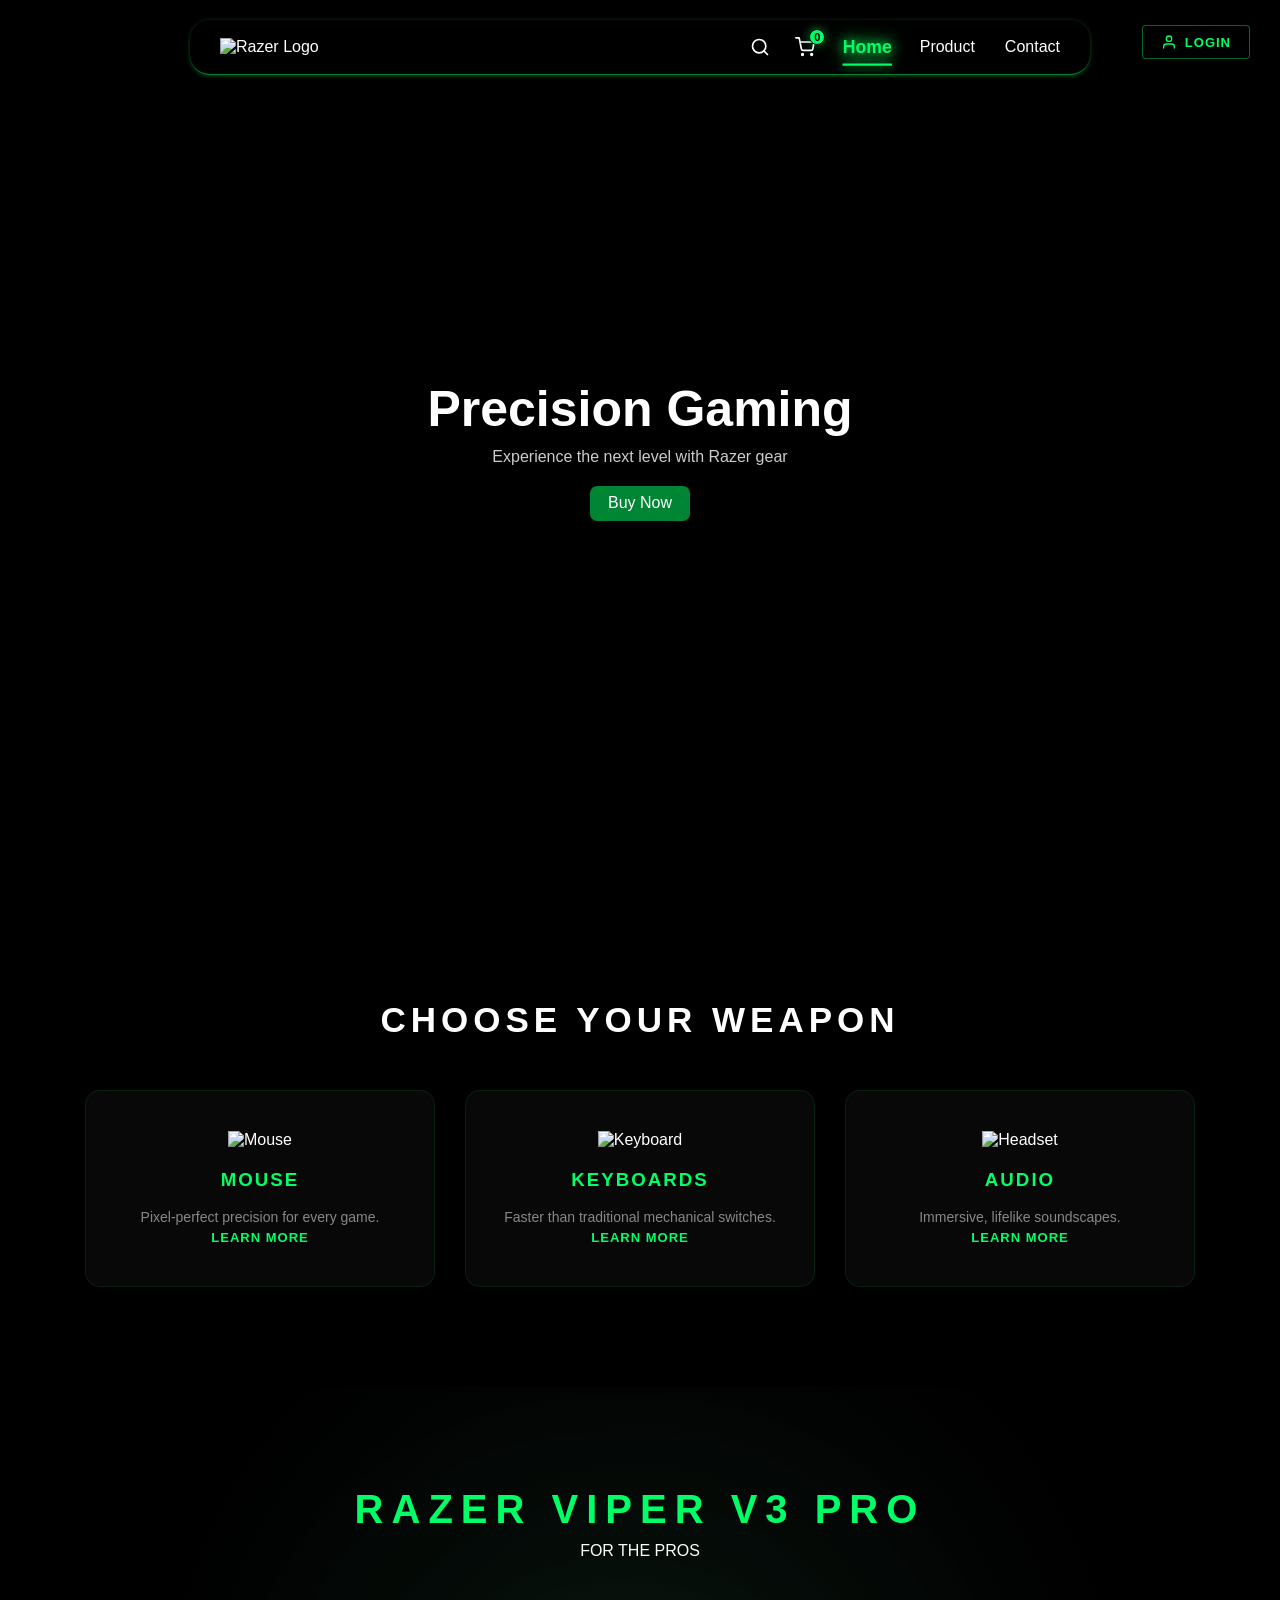
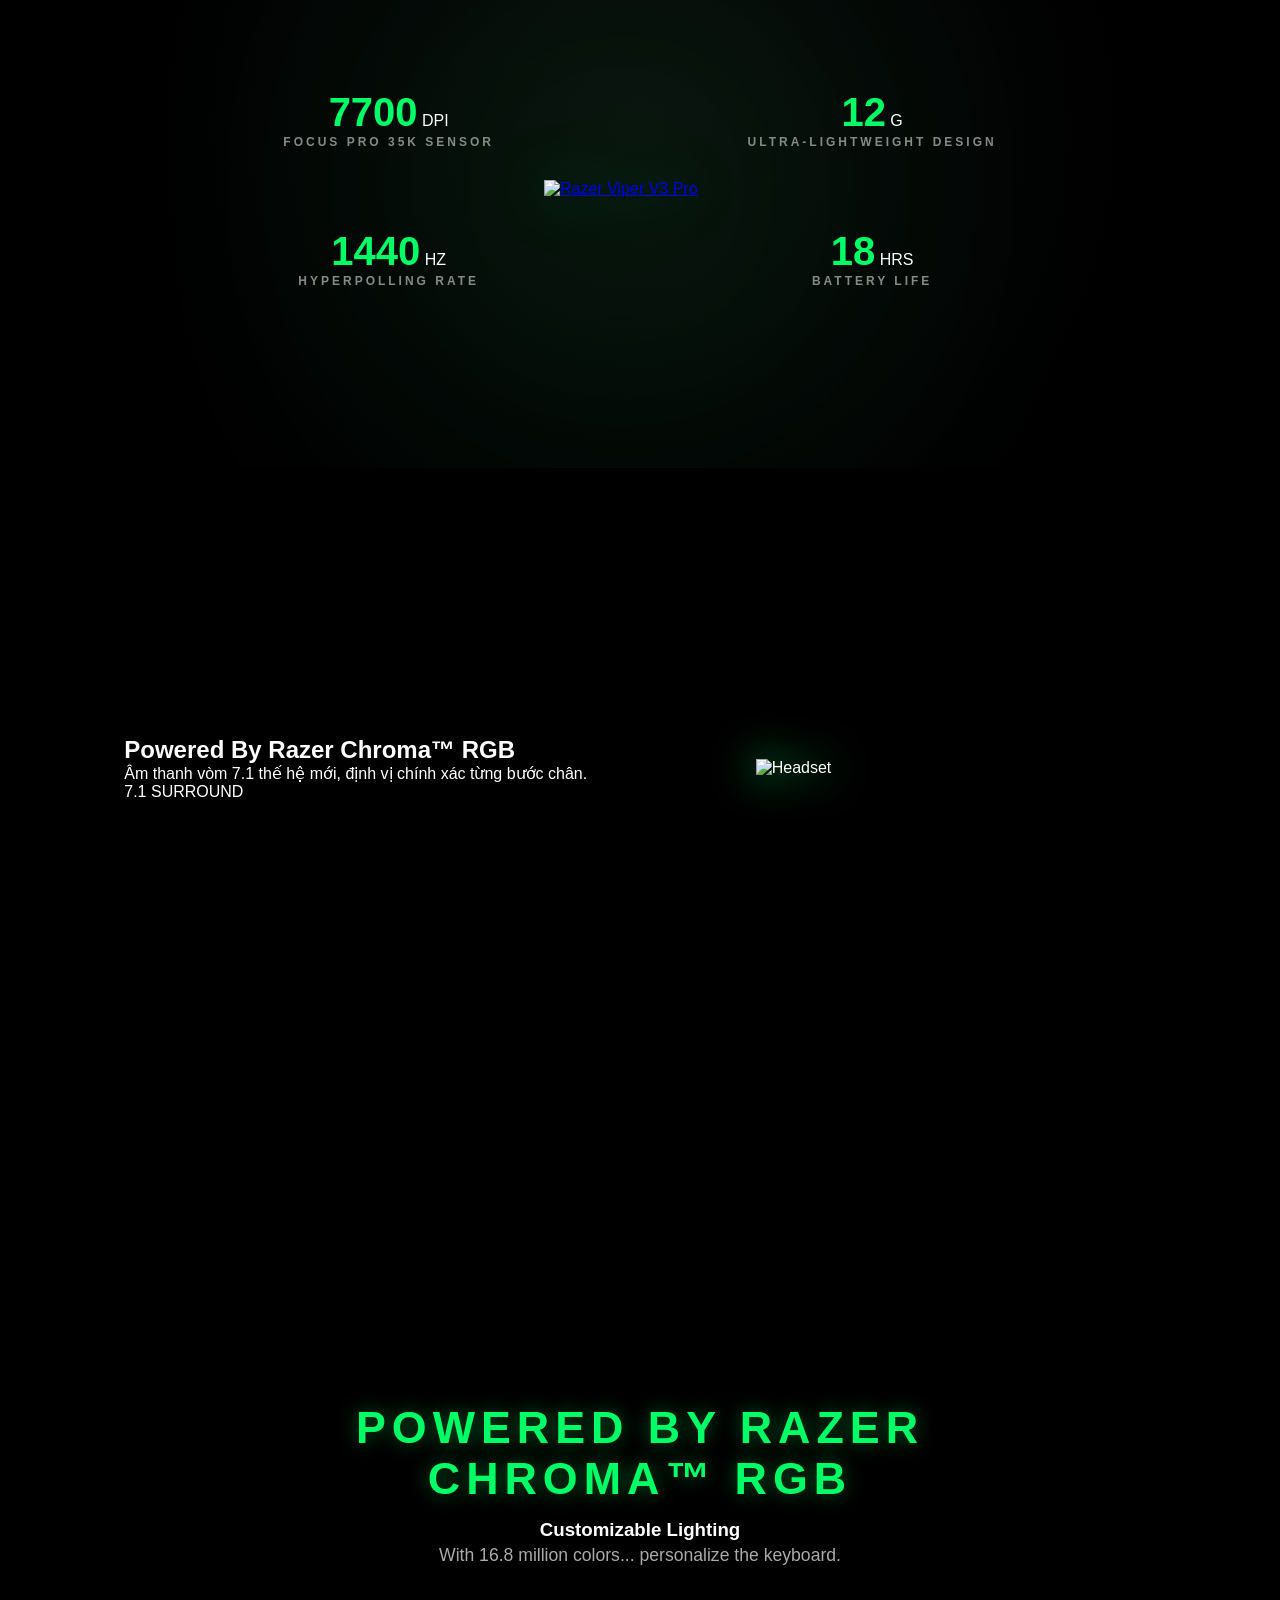
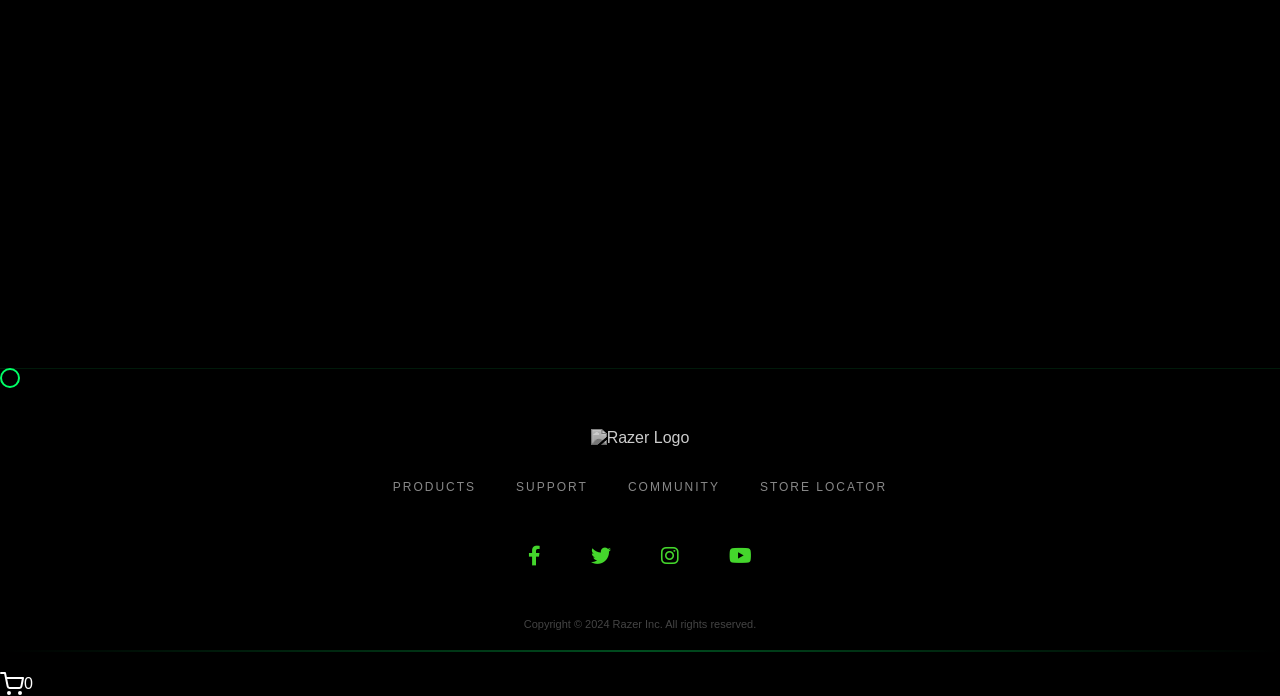
==== index.html @ aa541181 "Add files via upload" ====
<!doctype html>
<html lang="en">
  <head>
    <meta charset="UTF-8" />
    <meta name="viewport" content="width=device-width, initial-scale=1.0" />
    <title>Razer Landing</title>

    <link rel="stylesheet" href="style.css" />
    <link
      rel="stylesheet"
      href="https://cdnjs.cloudflare.com/ajax/libs/font-awesome/6.0.0/css/all.min.css"
    />
  </head>

  <body>
    <header class="navbar">
      <div class="logo">
        <img src="img/RAZFF.png" alt="Razer Logo" />
      </div>
      <nav class="nav-container">
        <ul id="menu">
          <li class="nav-item active" onclick="changeTab(this, 'index.html')">
            Home
          </li>
          <li class="nav-item" onclick="changeTab(this, 'product-menu.html')">
            Product
          </li>
          <li class="nav-item" onclick="changeTab(this, 'contact.html')">
            Contact
          </li>
        </ul>

        <div class="nav-actions">
          <div class="search-wrapper">
            <input
              type="text"
              id="search-input"
              placeholder="Search Razer..."
            />
            <div class="search-icon" onclick="toggleSearch()">
              <svg
                xmlns="http://www.w3.org/2000/svg"
                width="20"
                height="20"
                viewBox="0 0 24 24"
                fill="none"
                stroke="currentColor"
                stroke-width="2.5"
                stroke-linecap="round"
                stroke-linejoin="round"
              >
                <circle cx="11" cy="11" r="8"></circle>
                <line x1="21" y1="21" x2="16.65" y2="16.65"></line>
              </svg>
            </div>
          </div>

          <div class="nav-cart" onclick="toggleCart()">
            <div class="cart-icon-wrapper">
              <svg
                xmlns="http://www.w3.org/2000/svg"
                width="22"
                height="22"
                viewBox="0 0 24 24"
                fill="none"
                stroke="currentColor"
                stroke-width="2"
                stroke-linecap="round"
                stroke-linejoin="round"
              >
                <circle cx="9" cy="21" r="1"></circle>
                <circle cx="20" cy="21" r="1"></circle>
                <path
                  d="M1 1h4l2.68 13.39a2 2 0 0 0 2 1.61h9.72a2 2 0 0 0 2-1.61L23 6H6"
                ></path>
              </svg>
              <span id="cart-count-nav">0</span>
            </div>
          </div>
        </div>
      </nav>
    </header>

    <section class="hero">
      <video autoplay muted loop playsinline class="bg-video">
        <source src="img/video.mp4" type="video/mp4" />
      </video>

      <div class="content reveal fade-up">
        <h1>Precision Gaming</h1>
        <p>Experience the next level with Razer gear</p>

        <a
          href="product-razerv4.html"
          style="text-decoration: none"
          onclick="playClickSound()"
        >
          <div class="button" data-tooltip="Shop Now">
            <div class="button-wrapper">
              <div class="text">Buy Now</div>
              <span class="icon">
                <svg
                  viewBox="0 0 16 16"
                  fill="currentColor"
                  height="16"
                  width="16"
                  xmlns="http://www.w3.org/2000/svg"
                >
                  <path
                    d="M0 2.5A.5.5 0 0 1 .5 2H2a.5.5 0 0 1 .485.379L2.89 4H14.5a.5.5 0 0 1 .485.621l-1.5 6A.5.5 0 0 1 13 11H4a.5.5 0 0 1-.485-.379L1.61 3H.5a.5.5 0 0 1-.5-.5zM3.14 5l1.25 5h8.22l1.25-5H3.14zM5 13a1 1 0 1 0 0 2 1 1 0 0 0 0-2zm-2 1a2 2 0 1 1 4 0 2 2 0 0 1-4 0zm9-1a1 1 0 1 0 0 2 1 1 0 0 0 0-2zm-2 1a2 2 0 1 1 4 0 2 2 0 0 1-4 0z"
                  ></path>
                </svg>
              </span>
            </div>
          </div>
        </a>
      </div>
    </section>
    <section class="products reveal fade-up">
      <h2 class="section-title">CHOOSE YOUR WEAPON</h2>
      <div class="product-grid">
        <div class="product-card">
          <img src="img/anh4.jpg" alt="Mouse" />
          <h3>MOUSE</h3>
          <p>Pixel-perfect precision for every game.</p>
          <a href="product-mouse.html" class="btn-link">LEARN MORE</a>
        </div>

        <div class="product-card">
          <img src="img/anh16.jpg" alt="Keyboard" />
          <h3>KEYBOARDS</h3>
          <p>Faster than traditional mechanical switches.</p>
          <a href="product-keyboard.html" class="btn-link">LEARN MORE</a>
        </div>

        <div class="product-card">
          <img src="img/anh17.jpg" alt="Headset" />
          <h3>AUDIO</h3>
          <p>Immersive, lifelike soundscapes.</p>
          <a href="product-audio.html" class="btn-link">LEARN MORE</a>
        </div>
      </div>
    </section>

    <section class="tech-showcase reveal">
      <div class="showcase-title">
        <h2>RAZER VIPER V3 PRO</h2>
        <p>FOR THE PROS</p>
      </div>

      <div class="showcase-container">
        <div class="side-features left">
          <div class="feature-box">
            <span class="count" data-target="35000">0</span
            ><span class="unit"> DPI</span>
            <h4>FOCUS PRO 35K SENSOR</h4>
          </div>
          <div class="feature-box">
            <span class="count" data-target="8000">0</span
            ><span class="unit"> HZ</span>
            <h4>HYPERPOLLING RATE</h4>
          </div>
        </div>

        <div class="main-product">
          <div class="glow-circle"></div>
          <a href="product.html">
            <img
              src="img/anh18.jpg"
              alt="Razer Viper V3 Pro"
              class="floating-img"
            />
          </a>
        </div>

        <div class="side-features right">
          <div class="feature-box">
            <span class="count" data-target="54">0</span
            ><span class="unit"> G</span>
            <h4>ULTRA-LIGHTWEIGHT DESIGN</h4>
          </div>
          <div class="feature-box">
            <span class="count" data-target="95">0</span
            ><span class="unit"> HRS</span>
            <h4>BATTERY LIFE</h4>
          </div>
        </div>
      </div>
    </section>

    <section class="headset-showcase reveal">
      <div class="acoustic-container">
        <div class="acoustic-info">
          <h1>Powered By Razer Chroma™ RGB</h1>
          <p>Âm thanh vòm 7.1 thế hệ mới, định vị chính xác từng bước chân.</p>
          <div class="tech-tag">7.1 SURROUND</div>
        </div>
        <div class="acoustic-visual">
          <div class="wave"></div>
          <div class="wave"></div>
          <div class="wave"></div>
          <img src="img/audiorazerv2.png" alt="Headset" class="headset-img" />
        </div>
      </div>
    </section>

    <section class="chroma-section">
      <div class="chroma-text reveal">
        <h2>POWERED BY RAZER CHROMA™ RGB</h2>
        <h3>Customizable Lighting</h3>
        <p>With 16.8 million colors... personalize the keyboard.</p>
      </div>
      <div class="keyboard-container">
        <!-- Base -->
        <img src="img/red.png" class="kb-base" />

        <!-- Overlay RGB -->
        <img src="img/green.png" class="kb-extra" />
        <img src="img/blue.png" class="kb-extra" />
        <img src="img/vang.png" class="kb-extra" />
        <img src="img/purple.png" class="kb-extra" />
      </div>
    </section>

    <div class="cursor"></div>
    <div id="fire-container"></div>

    <div id="login-modal" class="modal">
      <div class="modal-content">
        <span class="close-btn" onclick="closeLogin()">&times;</span>
        <div class="login-box">
          <img src="img/RAZFF.png" alt="Logo" class="login-logo" />
          <h2>RAZER ID</h2>
          <form id="login-form">
            <div class="input-group">
              <input type="text" id="username" required />
              <label>Email / Razer ID</label>
            </div>
            <div class="input-group">
              <input type="password" id="password" required />
              <label>Password</label>
            </div>
            <button type="submit" class="login-submit-btn">LOG IN</button>
          </form>
          <div class="login-footer">
            <p>Don't have an account? <a href="#">Sign Up</a></p>
          </div>
        </div>
      </div>
    </div>

    <div class="top-right-login" onclick="openLogin()">
      <svg
        xmlns="http://www.w3.org/2000/svg"
        width="16"
        height="16"
        viewBox="0 0 24 24"
        fill="none"
        stroke="currentColor"
        stroke-width="2"
        stroke-linecap="round"
        stroke-linejoin="round"
        style="margin-right: 8px; vertical-align: middle"
      >
        <path d="M20 21v-2a4 4 0 0 0-4-4H8a4 4 0 0 0-4 4v2"></path>
        <circle cx="12" cy="7" r="4"></circle>
      </svg>
      <span>Login</span>
    </div>

    <footer class="razer-footer">
      <div class="footer-content">
        <div class="footer-logo">
          <img src="img/RAZFF.png" alt="Razer Logo" />
        </div>
        <ul class="footer-links">
          <li><a href="product-menu.html">Products</a></li>
          <li><a href="contact.html">Support</a></li>
          <li><a href="community.html">Community</a></li>
          <li><a href="store-locator.html">Store Locator</a></li>
        </ul>
        <div class="social-icons">
          <a href="https://www.facebook.com/razer" target="_blank">
            <i class="fab fa-facebook-f"></i>
          </a>
          <a href="https://twitter.com/Razer" target="_blank">
            <i class="fab fa-twitter"></i>
          </a>
          <a href="https://www.instagram.com/razer" target="_blank">
            <i class="fab fa-instagram"></i>
          </a>
          <a href="https://www.youtube.com/razer" target="_blank">
            <i class="fab fa-youtube"></i>
          </a>
        </div>
      </div>
      <div class="footer-bottom">
        <p>Copyright © 2024 Razer Inc. All rights reserved.</p>
        <div class="footer-line"></div>
      </div>
    </footer>

    <script src="script.js"></script>
    <div id="preloader">
      <img src="img/RAZFF.png" alt="Razer Logo" class="loader-logo" />
    </div>

    <div id="backToTop" onclick="scrollToTop()">
      <i class="fas fa-chevron-up"></i>
    </div>
    <div class="floating-cart" onclick="toggleCart()">
      <div class="cart-icon-wrapper">
        <svg
          xmlns="http://www.w3.org/2000/svg"
          width="24"
          height="24"
          viewBox="0 0 24 24"
          fill="none"
          stroke="currentColor"
          stroke-width="2"
          stroke-linecap="round"
          stroke-linejoin="round"
        >
          <circle cx="9" cy="21" r="1"></circle>
          <circle cx="20" cy="21" r="1"></circle>
          <path
            d="M1 1h4l2.68 13.39a2 2 0 0 0 2 1.61h9.72a2 2 0 0 0 2-1.61L23 6H6"
          ></path>
        </svg>
        <span id="cart-count-floating">0</span>
      </div>
    </div>
    <div id="cart-drawer">
      <div class="cart-header">
        <h2>SHOPPING CART</h2>
        <button onclick="toggleCart()" class="close-drawer">✖</button>
      </div>

      <div id="cart-items"></div>

      <div class="cart-footer">
        <div id="voucher-message"></div>
        <div class="voucher-box">
          <input
            type="text"
            id="voucher-input"
            placeholder="Enter voucher code"
          />
          <button onclick="applyVoucher()">APPLY</button>
        </div>

        <div class="cart-summary">
          <div class="summary-line">
            <span>Discount:</span>
            <span class="discount-line"
              >-$<span id="discount-amount">0.00</span></span
            >
          </div>
          <div class="summary-line total-final">
            <span>Total:</span>
            <span>$<span id="cart-total">0.00</span></span>
          </div>
        </div>

        <button class="checkout-btn" onclick="checkout()">
          PROCEED TO CHECKOUT
        </button>
      </div>
    </div>

    <div id="cart-overlay" onclick="toggleCart()"></div>
  </body>
</html>
---- style.css ----
/* ============================================================
   1. THIẾT LẬP CHUNG (GLOBAL)
   ============================================================ */
* {
  margin: 0;
  padding: 0;
  box-sizing: border-box;
  font-family: Arial, sans-serif;
}

body {
  background: #000;
  color: white;
  background-color: #000;
  overflow-x: hidden;
}

.logo img {
  width: 50px;
  height: auto;
}

/* ============================================================
   2. THANH NAVBAR (NAVBAR LAYOUT & EFFECTS)
   ============================================================ */
.navbar {
  position: fixed;
  top: 20px;
  left: 50%;
  transform: translateX(-50%);
  width: 90%;
  max-width: 900px;
  border-radius: 20px;
  padding: 10px 30px;
  display: flex;
  justify-content: space-between;
  align-items: center;
  z-index: 1000;

  background: rgba(0, 0, 0,0.5);
  backdrop-filter: blur(10px);

  border-bottom: 1px solid rgba(0, 255, 102, 0.5);
  box-shadow: 0 1px 4px rgba(0, 255, 102, 0.3);

  animation: electric-glow-slim 2s infinite alternate;
}

#menu {
  display: flex;
  list-style: none;
  gap: 30px;
  align-items: center;
  transition: transform 0.5s cubic-bezier(0.4, 0, 0.2, 1);
}

.nav-item {
  position: relative;
  cursor: pointer;
  color: white;
  font-size: 16px;
  padding: 8px 0;
  transition: all 0.3s ease;
}

.nav-item:hover {
  transform: translateY(-5px);
  color: #00ff66;
  text-shadow:
    0 0 10px #00ff66,
    0 0 20px #00ff66;
}

.nav-item::after {
  content: "";
  position: absolute;
  bottom: 0;
  left: 50%;
  width: 0;
  height: 2px;
  background: #00ff66;
  box-shadow: 0 0 10px #00ff66;
  transition: all 0.3s ease;
  transform: translateX(-50%);
}

.nav-item:hover::after,
.nav-item.active::after {
  width: 100%;
}

.nav-item.active {
  color: #00ff66;
  font-weight: bold;
}

/* ============================================================
   3. THANH TÌM KIẾM (SEARCH LOGIC)
   ============================================================ */
.search-wrapper {
  display: flex;
  align-items: center;
  position: relative;
  order: -1;
}

#search-input {
  width: 0;
  opacity: 0;
  border: none;
  border-bottom: 2px solid #00ff66;
  background: transparent;
  color: white;
  outline: none;
  padding: 5px 0;
  transition: all 0.5s cubic-bezier(0.4, 0, 0.2, 1);
}

.search-wrapper.active #search-input {
  width: 200px;
  opacity: 1;
  padding: 5px 15px;
  margin-right: 15px;
}

.search-icon {
  cursor: pointer;
  transition: transform 0.3s ease;
  color: white;
}

.search-icon:hover {
  color: #00ff66;
  transform: scale(1.1);
}

/* Container bổ sung cho logic search */
.nav-container {
  display: flex;
  align-items: center; /* Quan trọng: Giúp tất cả item (Search, Cart, Menu) thẳng hàng */
  flex-direction: row-reverse;
  gap: 30px;
  cursor: pointer;
}

.navbar li.active {
  color: #00ff66;
  text-shadow:
    0 0 10px #00ff66,
    0 0 20px #00ff66;
  font-weight: bold;
  transform: scale(1.1);
}

/* ============================================================
   4. HERO SECTION (VIDEO & OVERLAY)
   ============================================================ */
.hero {
  height: 100vh;
  position: relative;
  display: flex;
  align-items: center;
  justify-content: center;
}

.overlay {
  position: absolute;
  width: 100%;
  height: 100%;
  background: radial-gradient(circle, transparent 40%, rgba(0, 0, 0, 0.9));
}

.content {
  position: absolute;
  text-align: center;
  z-index: 100;
  display: flex;
  flex-direction: column;
  align-items: center;
  justify-content: center;
  width: 100%;
}

.content h1 {
  font-size: 50px;
  margin-bottom: 10px;
}

.content p {
  opacity: 0.8;
  margin-bottom: 20px;
}

/* ============================================================
   5. BUTTON STYLES (BUY NOW & INTERACTIVE BUTTONS)
   ============================================================ */
button {
  padding: 12px 30px;
  border: none;
  background: #00ff66;
  color: rgb(14, 43, 5);
  font-weight: bold;
  cursor: pointer;
  transition: 0.3s;
}

button:hover {
  background: #00cc55;
}

/* Nút phong cách Uiverse.io */
.btn {
  display: flex;
  justify-content: center;
  align-items: center;
  width: 13rem;
  overflow: hidden;
  height: 3rem;
  background-size: 300% 300%;
  cursor: pointer;
  backdrop-filter: blur(1rem);
  border-radius: 5rem;
  transition: 0.5s;
  animation: gradient_301 5s ease infinite;
  border: double 4px transparent;
  background-image:
    linear-gradient(#212121, #212121),
    linear-gradient(
      137.48deg,
      #ffdb3b 10%,
      #fe53bb 45%,
      #8f51ea 67%,
      #0044ff 87%
    );
  background-origin: border-box;
  background-clip: content-box, border-box;
}

#container-stars {
  position: absolute;
  z-index: -1;
  width: 100%;
  height: 100%;
  overflow: hidden;
  transition: 0.5s;
  backdrop-filter: blur(1rem);
  border-radius: 5rem;
}

strong {
  z-index: 2;
  font-family: "Avalors Personal Use";
  font-size: 12px;
  letter-spacing: 5px;
  color: #ffffff;
  text-shadow: 0 0 4px white;
}

#glow {
  position: absolute;
  display: flex;
  width: 12rem;
}

.circle {
  width: 100%;
  height: 30px;
  filter: blur(2rem);
  animation: pulse_3011 4s infinite;
  z-index: -1;
}

.circle:nth-of-type(1) {
  background: rgba(254, 83, 186, 0.636);
}
.circle:nth-of-type(2) {
  background: rgba(142, 81, 234, 0.704);
}

.btn:hover #container-stars {
  z-index: 1;
  background-color: #212121;
}

.btn:hover {
  transform: scale(1.1);
}

.btn:active {
  border: double 4px #fe53bb;
  background-origin: border-box;
  background-clip: content-box, border-box;
  animation: none;
}

.btn:active .circle {
  background: #fe53bb;
}

/* Stars Animation */
#stars {
  position: relative;
  background: transparent;
  width: 200rem;
  height: 200rem;
}

#stars::after {
  content: "";
  position: absolute;
  top: -10rem;
  left: -100rem;
  width: 100%;
  height: 100%;
  animation: animStarRotate 90s linear infinite;
  background-image: radial-gradient(#ffffff 1px, transparent 1%);
  background-size: 50px 50px;
}

#stars::before {
  content: "";
  position: absolute;
  top: 0;
  left: -50%;
  width: 170%;
  height: 500%;
  animation: animStar 60s linear infinite;
  background-image: radial-gradient(#ffffff 1px, transparent 1%);
  background-size: 50px 50px;
  opacity: 0.5;
}

/* Button Tooltip Tool (JaydipPrajapati1910) */
.button {
  --width: 100px;
  --height: 35px;
  --tooltip-height: 35px;
  --tooltip-width: 90px;
  --gap-between-tooltip-to-button: 18px;
  --button-color: #00ff6685;
  --tooltip-color: #fff;
  width: var(--width);
  height: var(--height);
  background: var(--button-color);
  position: relative;
  text-align: center;
  border-radius: 0.45em;
  font-family: "Arial";
  transition: background 0.3s;
}

.button::before {
  position: absolute;
  content: attr(data-tooltip);
  width: var(--tooltip-width);
  height: var(--tooltip-height);
  background-color: #555555;
  font-size: 0.9rem;
  color: #fff;
  border-radius: 0.25em;
  line-height: var(--tooltip-height);
  bottom: calc(var(--height) + var(--gap-between-tooltip-to-button) + 10px);
  left: calc(50% - var(--tooltip-width) / 2);
}

.button::after {
  position: absolute;
  content: "";
  width: 0;
  height: 0;
  border: 10px solid transparent;
  border-top-color: #555;
  left: calc(50% - 10px);
  bottom: calc(100% + var(--gap-between-tooltip-to-button) - 10px);
}

.button::after,
.button::before {
  opacity: 0;
  visibility: hidden;
  transition: all 0.5s;
}

.text {
  display: flex;
  align-items: center;
  justify-content: center;
}

.button-wrapper,
.text,
.icon {
  overflow: hidden;
  position: absolute;
  width: 100%;
  height: 100%;
  left: 0;
  color: #fff;
}

.text {
  top: 0;
}

.text,
.icon {
  transition: top 0.5s;
}

.icon {
  color: #fff;
  top: 100%;
  display: flex;
  align-items: center;
  justify-content: center;
}

.icon svg {
  width: 24px;
  height: 24px;
}

.button:hover {
  background: #760a0a;
}
.button:hover .text {
  top: -100%;
}
.button:hover .icon {
  top: 0;
}
.button:hover:before,
.button:hover:after {
  opacity: 1;
  visibility: visible;
}
.button:hover:after {
  bottom: calc(var(--height) + var(--gap-between-tooltip-to-button) - 20px);
}
.button:hover:before {
  bottom: calc(var(--height) + var(--gap-between-tooltip-to-button));
}

/* ============================================================
   6. SCROLL REVEAL ANIMATIONS (HIỆU ỨNG CUỘN)
   ============================================================ */
.reveal {
  opacity: 0;
  filter: blur(5px);
  transition: all 1s ease-out;
}

.fade-up {
  transform: translateY(50px);
}
.zoom-in {
  transform: scale(0.8);
}

.reveal.active {
  opacity: 1;
  filter: blur(0);
  transform: translateY(0) scale(1);
}

/* ============================================================
   7. PRODUCT GRID & CARDS (DANH SÁCH SẢN PHẨM)
   ============================================================ */
.products {
  padding: 100px 50px;
  background: #000;
  text-align: center;
}

.section-title {
  color: #fff;
  font-size: 35px;
  letter-spacing: 5px;
  margin-bottom: 50px;
  text-transform: uppercase;
  
}

.product-grid {
  display: flex;
  justify-content: center;
  gap: 30px;
  flex-wrap: wrap;
}

.product-card {
  background: rgba(255, 255, 255, 0.03);
  border: 1px solid rgba(0, 255, 102, 0.1);
  padding: 40px 20px;
  width: 350px;
  border-radius: 15px;
  transition: all 0.4s ease;
  cursor: pointer;
}

.product-card img {
  width: 80%;
  margin-bottom: 20px;
  transition: transform 0.4s ease;
}

.product-card h3 {
  color: #00ff66;
  margin-bottom: 15px;
  letter-spacing: 2px;
}

.product-card p {
  color: #888;
  font-size: 14px;
  line-height: 1.6;
}

.product-card:hover {
  background: rgba(0, 255, 102, 0.05);
  border-color: #00ff66;
  transform: translateY(-15px);
  box-shadow: 0 10px 40px rgba(0, 255, 102, 0.1);
}

.product-card:hover img {
  transform: scale(1.1);
}

/* ============================================================
   8. TECH SHOWCASE (THÔNG SỐ KỸ THUẬT)
   ============================================================ */
.tech-showcase {
  background: radial-gradient(circle at center, #0a0a0a 0%, #000 70%);
  padding: 100px 0;
  overflow: hidden;
  color: white;
  text-align: center;
}

.showcase-title h2 {
  color: #00ff66;
  letter-spacing: 8px;
  font-size: 2.5rem;
  margin-bottom: 10px;
}

.showcase-container {
  display: flex;
  align-items: center;
  justify-content: center;
  gap: 50px;
  margin-top: 50px;
  position: relative;
}

.main-product {
  position: relative;
  z-index: 2;
}

.floating-img {
  width: 450px;
  filter: drop-shadow(0 0 30px rgba(0, 255, 102, 0.3));
  animation: float 4s ease-in-out infinite;
}

.glow-circle {
  position: absolute;
  top: 50%;
  left: 50%;
  transform: translate(-50%, -50%);
  width: 300px;
  height: 300px;
  background: #00ff66;
  filter: blur(150px);
  opacity: 0.15;
  z-index: -1;
}

.feature-box {
  margin: 80px 0;
  position: relative;
}

.feature-box h4 {
  font-size: 12px;
  letter-spacing: 3px;
  color: #888;
}

.count {
  font-size: 40px;
  font-weight: 900;
  color: #00ff66;
}

@keyframes float {
  0%,
  100% {
    transform: translateY(0);
  }
  50% {
    transform: translateY(-20px);
  }
}

/* ============================================================
   9. HEADSET & AUDIO SHOWCASE (SÓNG ÂM)
   ============================================================ */
.headset-showcase {
  padding: 100px 0;
  background: #000;
  overflow: hidden;
}

.acoustic-container {
  display: flex;
  align-items: center;
  justify-content: space-around;
  max-width: 1200px;
  margin: 0 auto;
}

.acoustic-visual {
  position: relative;
  width: 400px;
  height: 400px;
  display: flex;
  align-items: center;
  justify-content: center;
}

.headset-img {
  width: 100%;
  z-index: 2;
  filter: drop-shadow(0 0 20px #00ff66);
}

.wave {
  position: absolute;
  width: 100%;
  height: 100%;
  border: 2px solid #00ff66;
  border-radius: 50%;
  opacity: 0;
  animation: wave-anim 3s infinite;
}

.wave:nth-child(2) {
  animation-delay: 1s;
}
.wave:nth-child(3) {
  animation-delay: 2s;
}

@keyframes wave-anim {
  0% {
    transform: scale(0.5);
    opacity: 0.5;
  }
  100% {
    transform: scale(1.5);
    opacity: 0;
  }
}

/* ============================================================
   10. CHROMA KEYBOARD SECTION (CẬP NHẬT)
   ============================================================ */
.chroma-section {
  min-height: 100vh; /* Sử dụng min-height thay vì fix cứng height */
  display: flex;
  flex-direction: column;
  align-items: center;
  justify-content: center; /* Đưa tất cả vào giữa theo chiều dọc */
  background: #000;
  padding: 80px 20px;
  gap: 50px; /* Tạo khoảng cách vàng giữa chữ và bàn phím */
}

.chroma-text {
  text-align: center;
  max-width: 750px;
  z-index: 10;
}

.chroma-text h2 {
  font-size: 2.8rem; /* Tăng kích thước tiêu đề */
  color: #00ff66;
  text-transform: uppercase;
  letter-spacing: 6px;
  margin-bottom: 15px;
  text-shadow: 0 0 20px rgba(0, 255, 102, 0.4);
}

.chroma-text p {
  font-size: 1.1rem;
  color: #aaa;
  line-height: 1.6;
}

/* ============================================================
   11. LOGIN MODAL SYSTEM (RAZER ID)
   ============================================================ */
.modal {
  display: none;
  position: fixed;
  z-index: 2000;
  top: 0;
  left: 0;
  width: 100%;
  height: 100%;
  background: rgba(0, 0, 0, 0.85);
  backdrop-filter: blur(8px);
}

.modal-content {
  position: absolute;
  top: 50%;
  left: 50%;
  transform: translate(-50%, -50%);
  background: rgba(20, 20, 20, 0.8);
  padding: 40px;
  border-radius: 20px;
  border: 1px solid #00ff66;
  box-shadow: 0 0 20px rgba(0, 255, 102, 0.2);
  width: 400px;
  text-align: center;
}

.login-logo {
  width: 60px;
  margin-bottom: 20px;
}

.modal-content h2 {
  color: #00ff66;
  letter-spacing: 3px;
  margin-bottom: 30px;
  font-size: 20px;
}

.input-group {
  position: relative;
  margin-bottom: 30px;
}

.input-group input {
  width: 100%;
  padding: 10px 0;
  background: transparent;
  border: none;
  border-bottom: 1px solid #555;
  color: white;
  outline: none;
  transition: 0.3s;
}

.input-group label {
  position: absolute;
  top: 10px;
  left: 0;
  color: #888;
  pointer-events: none;
  transition: 0.3s;
}

.input-group input:focus ~ label,
.input-group input:valid ~ label {
  top: -20px;
  font-size: 12px;
  color: #00ff66;
}

.input-group input:focus {
  border-bottom: 1px solid #00ff66;
  box-shadow: 0 1px 0 0 #00ff66;
}

.login-submit {
  width: 100%;
  background: #00ff66;
  color: black;
  padding: 12px;
  border: none;
  border-radius: 5px;
  font-weight: bold;
  cursor: pointer;
  transition: 0.3s;
}

.login-submit:hover {
  background: #00cc55;
  box-shadow: 0 0 15px #00ff66;
  transform: scale(1.02);
}

.close-btn {
  position: absolute;
  right: 20px;
  top: 10px;
  font-size: 28px;
  color: #888;
  cursor: pointer;
}

.close-btn:hover {
  color: white;
}

.top-right-login {
  position: fixed;
  top: 25px;
  right: 30px;
  z-index: 3000;
  display: flex;
  align-items: center;
  padding: 8px 18px;
  background: rgba(0, 0, 0, 0.5);
  backdrop-filter: blur(10px);
  -webkit-backdrop-filter: blur(10px);
  border: 1px solid rgba(0, 255, 102, 0.4);
  border-radius: 4px;
  color: #00ff66;
  font-family: Arial, sans-serif;
  font-size: 13px;
  font-weight: bold;
  text-transform: uppercase;
  letter-spacing: 1px;
  cursor: pointer;
  transition: all 0.3s ease;
}

.top-right-login:hover {
  background: rgba(0, 255, 102, 0.1);
  box-shadow: 0 0 15px rgba(0, 255, 102, 0.5);
  transform: translateY(-2px);
  border-color: #00ff66;
}

.top-right-login:active {
  transform: translateY(0);
  box-shadow: 0 0 5px rgba(0, 255, 102, 0.8);
}

/* ============================================================
   12. MOUSE EFFECTS (CURSOR & FIRE PARTICLES)
   ============================================================ */
.bg-video {
  position: absolute;
  top: 0;
  left: 0;
  width: 100%;
  height: 100%;
  object-fit: cover;
  z-index: -1;
  transform: translateZ(-1px);
}

.cursor {
  width: 20px;
  height: 20px;
  border: 2px solid #00ff66;
  border-radius: 50%;
  position: fixed;
  pointer-events: none;
  z-index: 9999;
  transition: transform 0.1s;
}

@keyframes pulse-green {
  0% {
    box-shadow: 0 0 0 0 rgba(0, 255, 102, 0.7);
  }
  70% {
    box-shadow: 0 0 0 15px rgba(0, 255, 102, 0);
  }
  100% {
    box-shadow: 0 0 0 0 rgba(0, 255, 102, 0);
  }
}

.button {
  animation: pulse-green 2s infinite;
}

#fire-container {
  position: fixed;
  top: 0;
  left: 0;
  width: 100%;
  height: 100%;
  pointer-events: none;
  z-index: 9999;
}

.fire-particle {
  position: absolute;
  width: 8px;
  height: 8px;
  background-color: #00ff66;
  border-radius: 50%;
  box-shadow:
    0 0 10px #00ff66,
    0 0 20px #00ff66;
  animation: fire-fade-out 0.3s ease-out forwards;
}

@keyframes fire-fade-out {
  0% {
    transform: translateY(0) scale(1);
    opacity: 1;
  }
  50% {
    transform: translateY(-20px) scale(1.5);
    opacity: 0.8;
  }
  100% {
    transform: translateY(-50px) scale(0.1);
    opacity: 0;
  }
}

/* ============================================================
   13. FOOTER SECTION
   ============================================================ */
.razer-footer {
  background: #000;
  padding: 60px 0 20px;
  border-top: 1px solid rgba(0, 255, 102, 0.1);
  font-family: "Roboto", sans-serif;
}

.footer-content {
  max-width: 1200px;
  margin: 0 auto;
  display: flex;
  flex-direction: column;
  align-items: center;
  gap: 30px;
}

.footer-logo img {
  width: 50px;
  filter: grayscale(1) brightness(0.8);
  transition: 0.3s;
}

.footer-logo:hover img {
  filter: grayscale(0) drop-shadow(0 0 10px #00ff66);
}

.footer-links {
  display: flex;
  gap: 40px;
  list-style: none;
}

.footer-links a {
  color: #888;
  text-decoration: none;
  text-transform: uppercase;
  font-size: 12px;
  letter-spacing: 2px;
  transition: 0.3s;
}

.footer-links a:hover {
  color: #00ff66;
  text-shadow: 0 0 10px #00ff66;
}

.social-icons {
  display: flex;
  gap: 20px;
}

.social-link {
  width: 35px;
  height: 35px;
  border: 1px solid #333;
  display: flex;
  align-items: center;
  justify-content: center;
  color: #888;
  text-decoration: none;
  font-size: 10px;
  border-radius: 50%;
  transition: 0.3s;
}

.social-link:hover {
  border-color: #00ff66;
  color: #00ff66;
  box-shadow: 0 0 15px rgba(0, 255, 102, 0.4);
  transform: translateY(-3px);
}

.footer-bottom {
  margin-top: 50px;
  text-align: center;
  position: relative;
}

.footer-bottom p {
  color: #444;
  font-size: 11px;
  margin-bottom: 20px;
}

.footer-line {
  width: 100%;
  height: 2px;
  background: linear-gradient(90deg, transparent, #00ff66, transparent);
  opacity: 0.3;
}

/* ============================================================
   14. MOBILE RESPONSIVE (TỐI ƯU DI ĐỘNG)
   ============================================================ */
@media (max-width: 900px) {
  .showcase-container {
    flex-direction: column;
  }
  .floating-img {
    width: 300px;
  }
}

@media (max-width: 768px) {
  .showcase-container {
    flex-direction: column;
    gap: 20px;
  }
  .floating-img {
    width: 250px;
  }
  .top-right-login {
    top: 10px;
    right: 10px;
    padding: 5px 10px;
    font-size: 11px;
  }
  .navbar {
    width: 95%;
    padding: 10px 15px;
  }
}
.btn-link {
  color: #00ff66; /* Màu xanh Razer */
  text-decoration: none;
  font-weight: bold;
  text-transform: uppercase;
  font-size: 13px;
  letter-spacing: 1px;
  border-bottom: 1px solid transparent;
  transition: 0.3s;
}

.btn-link:hover {
  border-bottom: 1px solid #00ff66;
  text-shadow: 0 0 10px #00ff66;
}
/* Đoạn này điều chỉnh phần hiện ra khi hover */
.button[data-tooltip]:hover::before {
  content: attr(data-tooltip);
  background-color: #00ff66; /* Màu xanh Razer */
  color: #000; /* Chữ đen cho nổi bật trên nền xanh */
  font-weight: bold;
  border-radius: 4px;
  padding: 5px 10px;
  box-shadow: 0 0 10px #00ff66; /* Hiệu ứng phát sáng */
}

@keyframes electric-glow-slim {
  0% {
    box-shadow: 0 1px 3px rgba(0, 255, 102, 0.2);
    border-bottom-color: rgba(0, 255, 102, 0.4);
  }
  50% {
    /* Điểm sáng nhất cũng chỉ lan ra một chút */
    box-shadow: 0 1px 8px rgba(0, 255, 102, 0.6);
    border-bottom-color: rgba(0, 255, 102, 0.8);
  }
  100% {
    box-shadow: 0 1px 3px rgba(0, 255, 102, 0.2);
    border-bottom-color: rgba(0, 255, 102, 0.4);
  }
}

.login-submit-btn {
  position: relative;
  width: 100%;
  padding: 15px;
  background: #050505;
  color: #00ff66;
  font-family: "Orbitron", sans-serif; /* Nếu bạn có font gaming */
  font-size: 14px;
  font-weight: 900;
  text-transform: uppercase;
  letter-spacing: 4px;
  border: 1px solid rgba(0, 255, 102, 0.2);
  border-radius: 0; /* Cắt góc vuông cho hầm hố */
  cursor: pointer;
  transition: all 0.5s cubic-bezier(0.23, 1, 0.32, 1);
  overflow: hidden;
}

/* Hiệu ứng quét sáng (Shimmer) khi load */
.login-submit-btn::before {
  content: "";
  position: absolute;
  top: 0;
  left: -100%;
  width: 100%;
  height: 100%;
  background: linear-gradient(
    90deg,
    transparent,
    rgba(0, 255, 102, 0.4),
    transparent
  );
  transition: 0.5s;
}

/* Lớp hạt điện tử ẩn (Glow Points) */
.login-submit-btn::after {
  content: "";
  position: absolute;
  inset: 0;
  background: radial-gradient(
    circle at var(--x, 50%) var(--y, 50%),
    rgba(0, 255, 102, 0.3) 0%,
    transparent 50%
  );
  opacity: 0;
  transition: opacity 0.3s;
}

/* Hiệu ứng khi di chuột vào */
.login-submit-btn:hover {
  color: #fff;
  border-color: #00ff66;
  background: #00ff66;
  color: #000;
  box-shadow: 0 0 40px rgba(0, 255, 102, 0.6);
  letter-spacing: 6px; /* Chữ giãn ra thêm khi hover */
}

/* Hiệu ứng tia chớp quét qua khi hover */
.login-submit-btn:hover::before {
  left: 100%;
}

.login-submit-btn:hover::after {
  opacity: 1;
}

/* Hiệu ứng nhấn nút (Impact) */
.login-submit-btn:active {
  transform: scale(0.95);
  box-shadow: 0 0 10px #00ff66;
}
/* Thêm khoảng trống bên dưới nút Login */
.login-submit-btn {
  margin-bottom: 25px; /* Tăng khoảng cách xuống phía dưới */
  /* ... giữ các code cũ của bạn ... */
}

/* Hoặc chỉnh trực tiếp vào phần footer của modal */
.login-footer {
  margin-top: 15px; /* Tạo khoảng cách phía trên dòng chữ */
  text-align: center;
}
/* Tối ưu hiệu ứng đổi màu phần nền */
.chroma-section {
  transition: background-color 0.8s ease; /* Chuyển màu nền mượt mà */
}

/* TẠO HỆ THỐNG 5 MÀU RAZER CHROMA */
:root {
  --color-1: #ffff00; /* Xanh lá Razer */
  --color-2: #ff0000; /* Đỏ */
  --color-3: #0066ff; /* Xanh dương */
  --color-4: #ff00ff; /* Tím */
  --color-5: #00ff66; /* Vàng */
}

/* ÁP DỤNG ĐỔI MÀU CHO CẢ BÀN PHÍM VÀ OVERLAYS */
.keyboard-container img {
  /* Quan trọng nhất: filter: hue-rotate sẽ thay đổi màu của ảnh gốc dựa trên biến dynamic-color */
  filter: drop-shadow(0 0 15px var(--dynamic-color, #00ff66))
    hue-rotate(var(--hue-angle, 0deg)); /* Đổi màu ảnh gốc */

  transition: filter 0.8s ease; /* Hiệu ứng mượt */
}

/* Đảm bảo overlays luôn đồng bộ màu */
.kb-overlay {
  opacity: 0.8; /* Tăng độ sáng overlays chút ít để nổi bật màu */
}
/* Smooth Scroll cho toàn trang */
html {
  scroll-behavior: smooth;
}

/* --- LOADING SCREEN --- */
#preloader {
  position: fixed;
  top: 0;
  left: 0;
  width: 100%;
  height: 100%;
  background: #000;
  display: flex;
  justify-content: center;
  align-items: center;
  z-index: 9999;
  transition:
    opacity 0.8s ease,
    visibility 0.8s;
}

.loader-logo {
  width: 100px;
  filter: drop-shadow(0 0 10px #00ff66);
  animation: razer-pulse 1.5s infinite ease-in-out;
}

@keyframes razer-pulse {
  0%,
  100% {
    transform: scale(1);
    opacity: 0.5;
    filter: brightness(0.5) drop-shadow(0 0 5px #00ff66);
  }
  50% {
    transform: scale(1.1);
    opacity: 1;
    filter: brightness(1.2) drop-shadow(0 0 20px #00ff66);
  }
}

/* --- BACK TO TOP BUTTON --- */
#backToTop {
  position: fixed;
  bottom: 30px;
  right: 30px;
  width: 50px;
  height: 50px;
  background: rgba(0, 255, 102, 0.1);
  border: 1px solid #00ff66;
  color: #00ff66;
  border-radius: 50%;
  display: flex;
  justify-content: center;
  align-items: center;
  cursor: pointer;
  z-index: 1000;
  opacity: 0;
  visibility: hidden;
  transition: all 0.3s ease;
  box-shadow: 0 0 15px rgba(0, 255, 102, 0.2);
}

#backToTop.show {
  opacity: 1;
  visibility: visible;
}

#backToTop:hover {
  background: #00ff66;
  color: #000;
  box-shadow: 0 0 20px #00ff66;
  transform: translateY(-5px);
}
@media (max-width: 768px) {
  .bg-video {
    width: auto;
    height: 100vh; /* Giữ chiều cao toàn màn hình nhưng cho phép chiều ngang tự tràn */
  }
  .content h1 {
    font-size: 2.5rem; /* Thu nhỏ font chữ tiêu đề trên mobile */
  }
}
#stars::after,
#stars::before {
  animation-duration: 120s; /* thay vì 60s */
}
#stars::after,
#stars::before {
  animation-duration: 120s; /* thay vì 60s */
}
.keyboard-container img {
  filter: drop-shadow(0 0 20px var(--dynamic-color))
    drop-shadow(0 0 40px var(--dynamic-color)) hue-rotate(var(--hue-angle));
}
/* ===== ULTRA GLOW + 3D ===== */
.keyboard-container {
  transition: transform 0.3s ease;
  transform-style: preserve-3d;
  perspective: 1000px;
}

.keyboard-container img {
  transition: all 0.3s ease;

  filter: drop-shadow(0 0 20px var(--dynamic-color))
    drop-shadow(0 0 60px var(--dynamic-color)) hue-rotate(var(--hue-angle));

  /* 🔥 ánh sáng theo chuột */
  background: radial-gradient(
    circle at var(--x, 50%) var(--y, 50%),
    rgba(255, 255, 255, 0.15),
    transparent 40%
  );
}
.keyboard-container {
  position: relative;
  width: 800px; /* chỉnh theo bạn */
  margin: 0 auto; /* căn giữa */
}
.kb-base {
  width: 100%;
  display: block;
}

.kb-overlay,
.kb-extra {
  position: absolute;
  top: 0;
  left: 0;
  width: 100%;
  height: 100%; /* thêm cái này */
  object-fit: cover; /* đảm bảo khớp */

  opacity: 0;
  mix-blend-mode: screen;
}

.keyboard-container {
  filter: drop-shadow(0 0 20px #00ff66);
}
.keyboard-container img {
  pointer-events: none;
  user-select: none;
}
.fire-particle {
  position: fixed;
  pointer-events: none; /* Không cản trở việc click chuột */
  background: #00ff66; /* Màu xanh Razer */
  border-radius: 50%;
  filter: blur(1px);
  box-shadow:
    0 0 10px #00ff66,
    0 0 20px #00ff66;
  z-index: 9999;
  animation: fire-fly 0.8s ease-out forwards;
}

@keyframes fire-fly {
  0% {
    transform: translateY(0) scale(1);
    opacity: 1;
  }
  100% {
    transform: translateY(-50px) scale(0); /* Bay lên 50px và nhỏ dần */
    opacity: 0;
  }
}
.keyboard-container {
  position: relative;
  width: 90%;
  max-width: 900px;
  margin: 0 auto;
  /* Hiệu ứng nghiêng nhẹ tạo chiều sâu 3D */
  transform: perspective(1000px) rotateX(5deg);
  transition: transform 0.5s ease;
}

.keyboard-container:hover {
  transform: perspective(1000px) rotateX(0deg) scale(1.02);
}

.kb-base {
  width: 100%;
  display: block;
  /* Đổ bóng tầng 1: Sát cạnh bàn phím | Tầng 2: Tỏa rộng ra nền */
  filter: drop-shadow(0 0 15px var(--dynamic-color, #00ff66))
    drop-shadow(0 0 50px rgba(0, 255, 102, 0.2));
}
#preloader {
  position: fixed;
  inset: 0; /* Cách viết tắt cho top, left, right, bottom: 0 */
  background: #000;
  display: flex;
  flex-direction: column; /* Để logo và chữ load xếp dọc */
  justify-content: center;
  align-items: center;
  z-index: 9999;
}

/* Thêm hiệu ứng mờ dần cho body khi chưa load xong */
body.loading {
  overflow: hidden;
}
@media (max-width: 768px) {
  .chroma-text h2 {
    font-size: 1.8rem; /* Thu nhỏ tiêu đề trên mobile */
    letter-spacing: 3px;
  }

  .keyboard-container {
    width: 100%;
    transform: none; /* Bỏ 3D trên mobile để tránh lỗi hiển thị */
  }

  /* Ẩn bớt các hạt lửa trên mobile để mượt hơn */
  .fire-particle {
    display: none;
  }
}
.cart-nav {
  transition: 0.3s;
}

.cart-nav:hover .cart-svg {
  color: #00ff66;
  filter: drop-shadow(0 0 8px #00ff66);
}

#cart-count {
  position: absolute;
  top: -8px;
  right: -10px;
  background: #00ff66;
  color: #000;
  font-size: 10px;
  font-weight: bold;
  width: 15px;
  height: 15px;
  border-radius: 50%;
  display: flex;
  align-items: center;
  justify-content: center;
  box-shadow: 0 0 10px rgba(0, 255, 102, 0.8);
}
#cart-drawer {
  position: fixed;
  right: -400px;
  top: 0;
  width: 350px;
  height: 100%;
  background: #111;
  padding: 20px;
  transition: 0.4s;
  z-index: 9999;
  border-left: 2px solid #00ff66;
  color: white;
}

#cart-drawer.active {
  right: 0;
}

.cart-overlay {
  position: fixed;
  top: 0;
  left: 0;
  width: 100%;
  height: 100%;
  background: rgba(0, 0, 0, 0.7);
  display: none;
  z-index: 1999;
}

.cart-overlay.active {
  display: block;
}

/* Header giỏ hàng */
.cart-header {
  padding: 20px;
  border-bottom: 1px solid #222;
  display: flex;
  justify-content: space-between;
  align-items: center;
  color: #44d62c;
  letter-spacing: 2px;
}

.close-drawer {
  font-size: 30px;
  cursor: pointer;
  color: white;
}

/* Nút Checkout */
.checkout-btn {
  width: 100%;
  background: #44d62c;
  color: black;
  border: none;
  padding: 15px;
  font-weight: bold;
  cursor: pointer;
  transition: 0.3s;
}

.checkout-btn:hover {
  background: #39b525;
  box-shadow: 0 0 15px #44d62c;
}
/* Bảng giỏ hàng */

.cart-overlay {
  position: fixed;
  top: 0;
  left: 0;
  width: 100%;
  height: 100%;
  background: rgba(0, 0, 0, 0.8);
  display: none;
  z-index: 1999;
}
.cart-overlay.active {
  display: block;
}

/* Thông báo nhỏ khi thêm hàng */
.toast-msg {
  position: fixed;
  bottom: 20px;
  left: 50%;
  transform: translateX(-50%) translateY(100px);
  background: #44d62c;
  color: #000;
  padding: 12px 30px;
  border-radius: 5px;
  font-weight: bold;
  transition: 0.5s;
  z-index: 3000;
}
.toast-msg.show {
  transform: translateX(-50%) translateY(0);
}

/* Nút ADD TO CART trong ảnh của bạn */
.add-to-cart-btn {
  background: #44d62c;
  color: black;
  border: none;
  padding: 15px 40px;
  font-weight: 1000;
  cursor: pointer;
  text-transform: uppercase;
  transition: 0.3s;
}
.add-to-cart-btn:hover {
  box-shadow: 0 0 20px #44d62c;
  transform: scale(1.05);
}
/* Container chứa cả Search và Cart */
.nav-actions {
  display: flex;
  align-items: center; /* Căn giữa tất cả icon theo chiều dọc */
  gap: 20px; /* Khoảng cách giữa Search và Cart */
}

/* Phần bao quanh giỏ hàng */
.nav-cart {
  cursor: pointer;
  display: flex;
  align-items: center;
  justify-content: center;
}

.cart-icon-wrapper {
  position: relative;
  display: flex;
  align-items: center;
}

/* Căn chỉnh lại số 0 (Badge) để không đẩy lệch icon */
#cart-count-nav {
  position: absolute;
  top: -8px;
  right: -10px;
  background: #00ff66;
  color: #000;
  font-size: 10px;
  font-weight: bold;
  min-width: 16px;
  height: 16px;
  border-radius: 50%;
  display: flex;
  align-items: center;
  justify-content: center;
  box-shadow: 0 0 10px rgba(0, 255, 102, 0.5);
  padding: 2px;
}

/* Hiệu ứng hover cho Icon giỏ hàng */
.nav-cart svg {
  transition: 0.3s;
  color: white;
}

.nav-cart:hover svg {
  color: #00ff66;
  filter: drop-shadow(0 0 5px #00ff66);
}
/* ============================================================
   [1] LAYOUT CHUNG CHO TRANG CON (PRODUCT PAGE CONFIG)
   ============================================================ */
/* body {
  background-color: #000;
  overflow-x: hidden;
} */

/* Khoảng cách để không bị Navbar đè lên nội dung */
.product-page-hero {
  padding-top: 150px;
  display: flex;
  align-items: center;
  justify-content: center;
  min-height: 90vh;
  padding-left: 10%;
  padding-right: 10%;
  gap: 50px;
}

/* ============================================================
   [2] PRODUCT HERO (THÔNG TIN CHÍNH VÀ GIÁ)
   ============================================================ */
.hero-left {
  flex: 1;
}

.category-text {
  color: #00ff66;
  text-transform: uppercase;
  letter-spacing: 4px;
  font-size: 14px;
  font-weight: bold;
}

.product-name {
  font-size: 4rem;
  margin: 20px 0;
  line-height: 1.1;
  text-shadow: 0 0 20px rgba(0, 255, 102, 0.2);
}

.product-desc {
  color: #888;
  line-height: 1.8;
  max-width: 500px;
  margin-bottom: 30px;
}

.price-tag {
  font-size: 2rem;
  font-weight: bold;
  margin-bottom: 30px;
  color: #fff;
}

.hero-right {
  flex: 1;
  display: flex;
  justify-content: center;
  position: relative;
}

.main-prod-img {
  width: 100%;
  max-width: 550px;
  filter: drop-shadow(0 0 40px rgba(0, 255, 102, 0.25));
  transition: transform 0.5s cubic-bezier(0.175, 0.885, 0.32, 1.275);
}

.main-prod-img:hover {
  transform: scale(1.05) rotate(-3deg);
}

/* ============================================================
   [3] FEATURE GRID (BA THẺ TÍNH NĂNG)
   ============================================================ */
.details-grid {
  display: grid;
  grid-template-columns: repeat(auto-fit, minmax(300px, 1fr));
  gap: 30px;
  padding: 100px 10%;
  background: linear-gradient(to bottom, #000, #0a0a0a);
}

.detail-card {
  background: rgba(255, 255, 255, 0.02);
  border: 1px solid rgba(0, 255, 102, 0.1);
  padding: 50px 30px;
  border-radius: 20px;
  text-align: center;
  transition: 0.4s ease;
}

.detail-card:hover {
  background: rgba(0, 255, 102, 0.05);
  border-color: #00ff66;
  transform: translateY(-10px);
}

.card-icon {
  font-size: 40px;
  margin-bottom: 20px;
}

.detail-card h3 {
  color: #00ff66;
  margin-bottom: 15px;
  letter-spacing: 2px;
}

.detail-card p {
  color: #777;
  font-size: 14px;
}

/* ============================================================
   [4] TECH SPECS TABLE (BẢNG THÔNG SỐ)
   ============================================================ */
.tech-specs {
  padding: 100px 15%;
  background: #000;
}

.spec-title {
  text-align: center;
  color: #fff;
  letter-spacing: 5px;
  margin-bottom: 60px;
}

.spec-table {
  border-top: 1px solid #333;
}

.spec-row {
  display: flex;
  justify-content: space-between;
  padding: 25px 0;
  border-bottom: 1px solid #222;
  transition: 0.3s;
}

.spec-row:hover {
  background: rgba(255, 255, 255, 0.01);
}

.spec-row span:first-child {
  color: #666;
  font-weight: bold;
  text-transform: uppercase;
  font-size: 13px;
}

.spec-row span:last-child {
  color: #eee;
}

/* ============================================================
   [5] RESPONSIVE (TỐI ƯU DI ĐỘNG CHO TRANG CON)
   ============================================================ */
@media (max-width: 992px) {
  .product-page-hero {
    flex-direction: column;
    text-align: center;
    padding-top: 120px;
  }

  .product-desc {
    margin: 0 auto 30px auto;
  }

  .product-name {
    font-size: 3rem;
  }
}

@media (max-width: 600px) {
  .details-grid {
    padding: 50px 5%;
  }

  .tech-specs {
    padding: 50px 5%;
  }

  .spec-row {
    flex-direction: column;
    gap: 10px;
  }
}
/* Bảng thông số kỹ thuật kiểu Razer */
.tech-specs {
  padding: 80px 10%;
  background: #050505;
}

.spec-title {
  color: #00ff66;
  letter-spacing: 3px;
  margin-bottom: 40px;
  border-left: 4px solid #00ff66;
  padding-left: 15px;
}

.spec-table {
  width: 100%;
  border-collapse: collapse;
}

.spec-row {
  display: flex;
  justify-content: space-between;
  padding: 20px 0;
  border-bottom: 1px solid #111;
  transition: 0.3s;
}

.spec-row:hover {
  background: rgba(0, 255, 102, 0.02);
  padding-left: 10px;
}

.spec-label {
  color: #666;
  font-weight: bold;
  text-transform: uppercase;
  font-size: 13px;
}

.spec-value {
  color: #fff;
  text-align: right;
}
/* Gallery & Hero Layout */

.product-gallery {
  flex: 1;
  text-align: center;
}
.main-image img {
  width: 100%;
  max-width: 500px;
  filter: drop-shadow(0 0 20px #00ff6644);
}

.thumb-list {
  display: flex;
  justify-content: center;
  gap: 15px;
  margin-top: 20px;
}

.thumb:hover {
  border-color: #00ff66;
  box-shadow: 0 0 10px #00ff66;
}

/* Tech Deep Dive Cards */
.tech-deep-dive {
  padding: 100px 10%;
  background: #080808;
}
.tech-card {
  display: flex;
  align-items: center;
  gap: 50px;
  margin-bottom: 100px;
}
.tech-card.reverse {
  flex-direction: row-reverse;
}

.tech-text h2 {
  color: #00ff66;
  font-size: 2.5rem;
  margin-bottom: 20px;
  letter-spacing: 2px;
}
.tech-text p {
  color: #888;
  line-height: 1.8;
  font-size: 1.1rem;
}
.tech-img img {
  width: 100%;
  max-width: 450px;
  border-radius: 10px;
}
/* --- SECTION HERO TRANG CHI TIẾT --- */

/* --- CẤU TRÚC GALLERY (BÊN TRÁI) --- */
.product-gallery {
  /* TĂNG TỪ 1 LÊN 1.5 ĐỂ CHIẾM NHIỀU DIỆN TÍCH HƠN CHỮ */
  flex: 1.5;
  display: flex;
  flex-direction: column;
  align-items: center;
  justify-content: center;
}

/* KHỐI CHỨA ẢNH CHÍNH */
.main-image {
  width: 100%;
  display: flex;
  justify-content: center;
  align-items: center;
  /* Thêm hiệu ứng phát sáng nhẹ cho ảnh thêm ngầu */
  filter: drop-shadow(0 0 30px rgba(0, 255, 102, 0.1));
}

/* ẢNH CHÍNH */
#current-img {
  /* CHO PHÉP ẢNH TO HẾT CỠ CỦA KHỐI CHỨA */
  width: 100%;
  /* TĂNG KÍCH THƯỚC TỐI ĐA (Ví dụ: từ 500px lên 700px) */
  max-width: 700px;
  height: auto; /* Giữ nguyên tỷ lệ ảnh */
  object-fit: contain;
  transition: opacity 0.3s ease; /* Hiệu ứng mượt khi đổi ảnh */
}

/* DANH SÁCH ẢNH NHỎ (THUMBNAILS) */
.thumb-list {
  display: flex;
  justify-content: center;
  gap: 15px;
  margin-top: 30px; /* Tăng khoảng cách với ảnh chính */
}

.thumb:hover,
.thumb.active {
  border-color: #00ff66; /* Viền xanh Razer khi chọn */
  opacity: 1; /* Hiện rõ khi chọn */
  box-shadow: 0 0 10px rgba(0, 255, 102, 0.3);
}

/* --- THÔNG TIN SẢN PHẨM (BÊN PHẢI) --- */
.product-info-short {
  /* GIỮ NGUYÊN HOẶC GIẢM NHẸ TỶ LỆ */
  flex: 1;
  padding-left: 20px;
}

/* Điều chỉnh lại kích thước chữ cho cân đối với ảnh to */
.product-info-short h1 {
  font-size: 3.5rem; /* Tăng kích thước tên sản phẩm */
  color: #fff;
  margin-bottom: 15px;
  line-height: 1.1;
}

.product-info-short .price {
  font-size: 2.5rem; /* Tăng kích thước giá */
  color: #00ff66;
  margin: 25px 0;
}
/* Lớp phủ đen khi mở giỏ hàng */
#cart-overlay {
  position: fixed;
  top: 0;
  left: 0;
  width: 100%;
  height: 100%;
  background: rgba(0, 0, 0, 0.7);
  display: none;
  z-index: 998;
}

#cart-overlay.active {
  display: block;
}

/* Thân giỏ hàng trượt */
#cart-drawer {
  position: fixed;
  top: 0;
  right: -400px; /* Ẩn đi mặc định */
  width: 400px;
  height: 100%;
  background: #000;
  border-left: 2px solid #44d62c;
  transition: 0.4s ease-in-out;
  z-index: 999;
  padding: 20px;
  box-shadow: -10px 0 20px rgba(0, 0, 0, 0.5);
}

#cart-drawer.active {
  right: 0; /* Trượt vào khi có class active */
}
#cart-count,
#cart-count-nav {
  display: inline-block;
  transition: transform 0.2s ease;
}

#cart-count.pop,
#cart-count-nav.pop {
  transform: scale(1.4);
  color: #44d62c;
  font-weight: bold;
}
.fire-particle {
  position: fixed;
  background: #44d62c; /* Màu xanh Razer */
  border-radius: 50%;
  pointer-events: none;
  z-index: 9999;
  box-shadow: 0 0 10px #44d62c;
  animation: fire-fly 0.8s linear forwards;
}

@keyframes fire-fly {
  0% {
    transform: translateY(0) scale(1);
    opacity: 1;
  }
  100% {
    transform: translateY(-50px) scale(0);
    opacity: 0;
  }
}
/* Làm cho nút màu trắng nổi bật hơn trên nền đen */
.color-dot.white {
  background-color: #ffffff;
  border: 2px solid #555;
}

/* Nút màu đen cần viền nhẹ để không bị chìm hẳn */
.color-dot.black {
  background-color: #000000;
  border: 2px solid #333;
}

/* Hiệu ứng khi được chọn */
.color-dot.active {
  border-color: #00ff66 !important; /* Xanh Razer */
  box-shadow: 0 0 10px #00ff66;
}
.product-detail-hero {
  display: flex;
  align-items: center;
  padding: 120px 5% 80px;
  gap: 50px;
  background-color: #000;
}
.product-gallery {
  flex: 1.6;
  display: flex;
  flex-direction: column;
  align-items: center;
}
.main-image {
  width: 100%;
  display: flex;
  justify-content: center;
  margin-bottom: 25px;
}
#current-img {
  width: 100%;
  max-width: 750px;
  object-fit: contain;
  transition: opacity 0.3s ease;
  filter: drop-shadow(0 0 20px rgba(0, 255, 102, 0.2));
}
.thumb-list {
  display: flex;
  gap: 15px;
}
.thumb {
  width: 110px;
  height: 110px;
  border: 2px solid #333;
  border-radius: 8px;
  cursor: pointer;
  transition: all 0.3s ease;
  object-fit: cover;
  opacity: 0.6;
}
.thumb:hover,
.thumb.active {
  border-color: #00ff66;
  opacity: 1;
  box-shadow: 0 0 10px rgba(0, 255, 102, 0.4);
}
.product-info-short {
  flex: 1;
  color: #fff;
}
.color-selection {
  margin: 30px 0;
}
#color-name {
  color: #00ff66;
  font-weight: bold;
}
.color-options {
  display: flex;
  gap: 15px;
}
.color-dot {
  width: 38px;
  height: 38px;
  border-radius: 50%;
  cursor: pointer;
  border: 2px solid #333;
  transition: 0.3s all ease;
}
.color-dot.black {
  background-color: #000;
}
.color-dot.white {
  background-color: #fff;
  border-color: #fff;
}
.color-dot.active {
  border-color: #00ff66;
  transform: scale(1.1);
  box-shadow: 0 0 15px #00ff6688;
}
.price {
  font-size: 2.5rem;
  color: #00ff66;
  margin: 30px 0;
}
.buy-now-btn {
  background-color: #00ff66;
  color: #000;
  padding: 15px 40px;
  border: none;
  border-radius: 4px;
  font-weight: bold;
  cursor: pointer;
  transition: 0.3s;
}

/* Style cho Giỏ hàng trượt */
/* ============================================================
   [1] LAYOUT GIỎ HÀNG (CART DRAWER & OVERLAY)
   ============================================================ */
#cart-drawer {
  position: fixed;
  right: -400px;
  top: 0;
  width: 350px;
  height: 100%;
  background: linear-gradient(180deg, #000, #0a0a0a);
  padding: 20px;
  transition: 0.4s ease-in-out;
  z-index: 9999;
  border-left: 2px solid #00ff66;
  color: white;
  display: flex;
  flex-direction: column;
  box-shadow: -5px 0 20px rgba(0, 255, 102, 0.2);
}

#cart-drawer.active {
  right: 0;
}

#cart-overlay {
  position: fixed;
  top: 0;
  left: 0;
  width: 100%;
  height: 100%;
  background: rgba(0, 0, 0, 0.7);
  display: none;
  z-index: 998;
}

#cart-overlay.active {
  display: block;
}

.cart-header {
  display: flex;
  justify-content: space-between;
  align-items: center;
  padding: 10px 0 20px;
  border-bottom: 1px solid #222;
  color: #00ff66;
  letter-spacing: 2px;
  text-transform: uppercase;
}

/* ============================================================
   [2] CHI TIẾT SẢN PHẨM TRONG GIỎ (CART ITEMS)
   ============================================================ */
#cart-items {
  flex: 1;
  overflow-y: auto;
  padding: 10px 0;
}

.cart-item {
  display: flex;
  align-items: center;
  justify-content: space-between;
  background: #111;
  border: 1px solid #00ff66;
  border-radius: 10px;
  padding: 10px 15px;
  margin-bottom: 12px;
  gap: 14px;
  transition: 0.3s;
  box-sizing: border-box;
}

.cart-item:hover {
  transform: scale(1.02);
  box-shadow: 0 0 10px rgba(0, 255, 102, 0.4);
}

/* Cột 1: Tên và giá đơn vị */
.item-info {
  flex: 1;
  display: flex;
  flex-direction: column;
  min-width: 0;
}

.item-name {
  color: #ffffff;
  font-weight: bold;
  font-size: 13px;
  margin: 0;
  text-transform: uppercase;
  white-space: nowrap;
  overflow: hidden;
  text-overflow: ellipsis;
}
.cart-item button,
.quantity-controls button {
  width: 30px !important; /* Chiều rộng nhỏ lại (gốc thường là 40-50px) */
  height: 25px !important; /* Chiều cao thấp xuống */
  padding: 0 !important; /* Xóa bỏ khoảng cách thừa bên trong */
  display: flex;
  align-items: center;
  justify-content: center;
  font-size: 14px; /* Chỉnh kích thước dấu + và - cho nhỏ lại */
  line-height: 1;
}

/* Nếu bạn muốn khoảng cách giữa nút và số lượng thắt chặt hơn */
.quantity-controls {
  display: flex;
  align-items: center;
  gap: 8px; /* Khoảng cách giữa nút và con số */
}

.item-unit-price {
  color: #00ff66;
  font-size: 11px;
  margin-top: 2px;
}

/* Cột 2: Bộ nút tăng giảm */
.item-controls {
  display: flex;
  align-items: center;
  gap: 8px;
  border: 1px solid #00ff66;
  padding: 4px 8px;
  background: rgba(0, 0, 0, 0.3);
}

.item-controls button {
  background: transparent;
  color: #fff;
  border: none;
  cursor: pointer;
  font-size: 16px;
  padding: 0 4px;
}

.qty-num {
  color: #fff;
  min-width: 18px;
  text-align: center;
  font-size: 13px;
}

/* Cột 3: Tổng tiền (Cố định để thẳng hàng) */
.item-total-price {
  color: #00ff66;
  font-weight: bold;
  min-width: 75px;
  text-align: right;
  font-size: 14px;
}

.remove-btn {
  background: transparent;
  border: none;
  color: #ff4d4d;
  cursor: pointer;
  font-size: 14px;
  padding: 0;
}

/* ============================================================
   [3] VOUCHER & FOOTER (TỔNG TIỀN)
   ============================================================ */
.cart-footer {
  padding: 20px 0 10px;
  border-top: 1px solid #222;
}

.voucher-box {
  display: flex;
  gap: 8px;
  margin-bottom: 15px;
}

.voucher-box input {
  flex: 1;
  padding: 10px;
  background: #eef2ff; /* Màu xanh nhạt dễ nhìn */
  border: none;
  color: #000;
  outline: none;
  font-size: 13px;
}

.voucher-box button {
  background: #00ff66;
  color: #000;
  border: none;
  padding: 0 15px;
  font-weight: bold;
  cursor: pointer;
  text-transform: uppercase;
}

.summary-line {
  display: flex;
  justify-content: space-between;
  margin-bottom: 8px;
  color: #888;
  font-size: 14px;
}

.total-final {
  display: flex;
  justify-content: space-between;
  color: #fff;
  font-size: 1.2rem;
  font-weight: bold;
  border-top: 1px solid #222;
  padding-top: 10px;
  margin-top: 10px;
}

.total-final span:last-child {
  color: #00ff66;
}

.checkout-btn {
  width: 100%;
  background: #00ff66;
  color: #000;
  border: none;
  padding: 15px;
  font-weight: bold;
  margin-top: 15px;
  cursor: pointer;
  text-transform: uppercase;
  letter-spacing: 1px;
  transition: 0.3s;
}

.checkout-btn:hover {
  box-shadow: 0 0 20px #00ff66;
  transform: translateY(-2px);
}
/* Layout chuẩn cho các Section Showcase */
.showcase-section {
  display: flex;
  align-items: center;
  justify-content: space-between;
  padding: 100px 10%;
  gap: 50px;
}

@media (max-width: 992px) {
  .showcase-section {
    flex-direction: column;
    text-align: center;
  }
}
/* Container chung cho hành động điều hướng */
.nav-actions {
  display: flex;
  align-items: center;
  gap: 25px;
  margin-left: 20px;
}

/* Style cho các thẻ chứa icon */
.search-icon,
.nav-cart {
  cursor: pointer;
  display: flex;
  align-items: center;
  transition: all 0.3s ease;
  color: #fff; /* Màu mặc định trắng */
}

/* CSS cho các icon SVG (Search và Cart) */
.nav-actions svg {
  width: 20px;
  height: 20px;
  stroke: currentColor;
  stroke-width: 2;
  transition: all 0.3s ease;
}

/* Hiệu ứng Hover: Đổi màu xanh Razer và phát sáng */
.search-icon:hover,
.nav-cart:hover {
  color: #00ff66;
  filter: drop-shadow(0 0 8px rgba(0, 255, 102, 0.8));
}

/* Badge số lượng trên Giỏ hàng */
.cart-icon-wrapper {
  position: relative;
}

#cart-count-nav {
  position: absolute;
  top: -8px;
  right: -10px;
  background: #00ff66;
  color: #000;
  font-size: 11px;
  font-weight: bold;
  min-width: 16px;
  height: 16px;
  border-radius: 50%;
  display: flex;
  justify-content: center;
  align-items: center;
  border: 1px solid #000;
}
.social-icons {
  display: flex;
  gap: 20px;
  margin-top: 20px;
}

.social-icons a {
  color: #888; /* Màu xám mặc định */
  font-size: 20px;
  transition: all 0.3s ease;
  text-decoration: none;
}

/* Hiệu ứng hover cho từng mạng xã hội */
.social-icons a:hover {
  color: #00ff66;
  transform: translateY(-3px);
}
.cart-header button {
  background: transparent;
  border: none;
  color: #fff;
  font-size: 24px;
  cursor: pointer;
  transition: 0.3s;
}

.cart-header button:hover {
  color: #ff4444; /* Đổi màu đỏ khi đóng */
  transform: rotate(90deg);
}
.social-icons a {
  color: #44d62c; /* Màu xanh Razer */
  font-size: 20px;
  margin: 0 15px;
  transition: 0.3s;
}

.social-icons a:hover {
  color: white;
  transform: scale(1.2);
}
.tech-grid-section {
    width: 100%;
    padding: 80px 10%;
    display: flex;
    flex-direction: column;
    align-items: center; /* Căn tiêu đề "THE UNFAIR ADVANTAGE" vào giữa */
}

.tech-grid {
    display: grid;
    /* Tự động điều chỉnh số cột, căn giữa toàn bộ grid */
    grid-template-columns: repeat(auto-fit, minmax(300px, 1fr));
    gap: 30px;
    width: 100%;
    max-width: 1200px; /* Giới hạn độ rộng để không bị loãng trên màn hình lớn */
    justify-content: center;
    margin: 0 auto;
}

.tech-card {
    background: rgba(255, 255, 255, 0.05);
    border: 1px solid rgba(68, 214, 44, 0.2);
    padding: 40px 30px;
    border-radius: 15px;
    text-align: center; /* Căn giữa icon, h3 và p bên trong card */
    display: flex;
    flex-direction: column;
    align-items: center;
    transition: 0.3s;
}
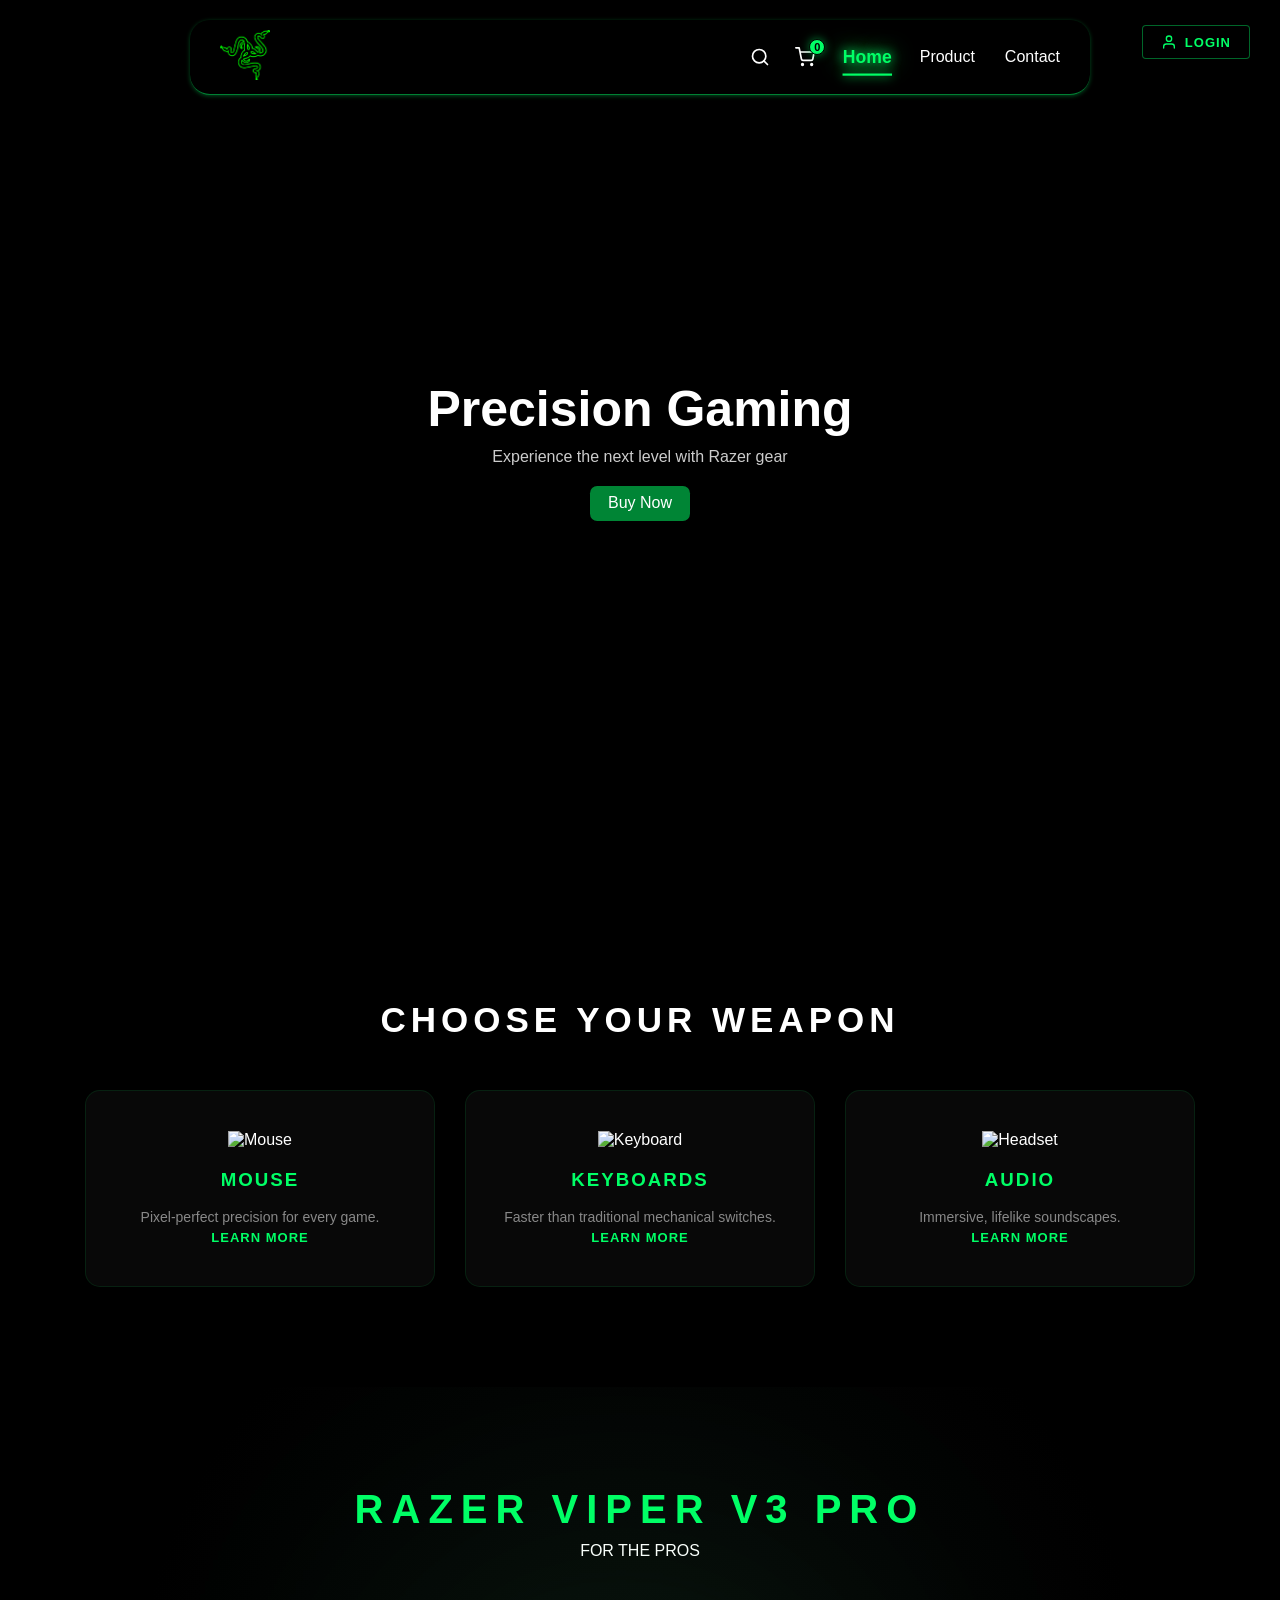
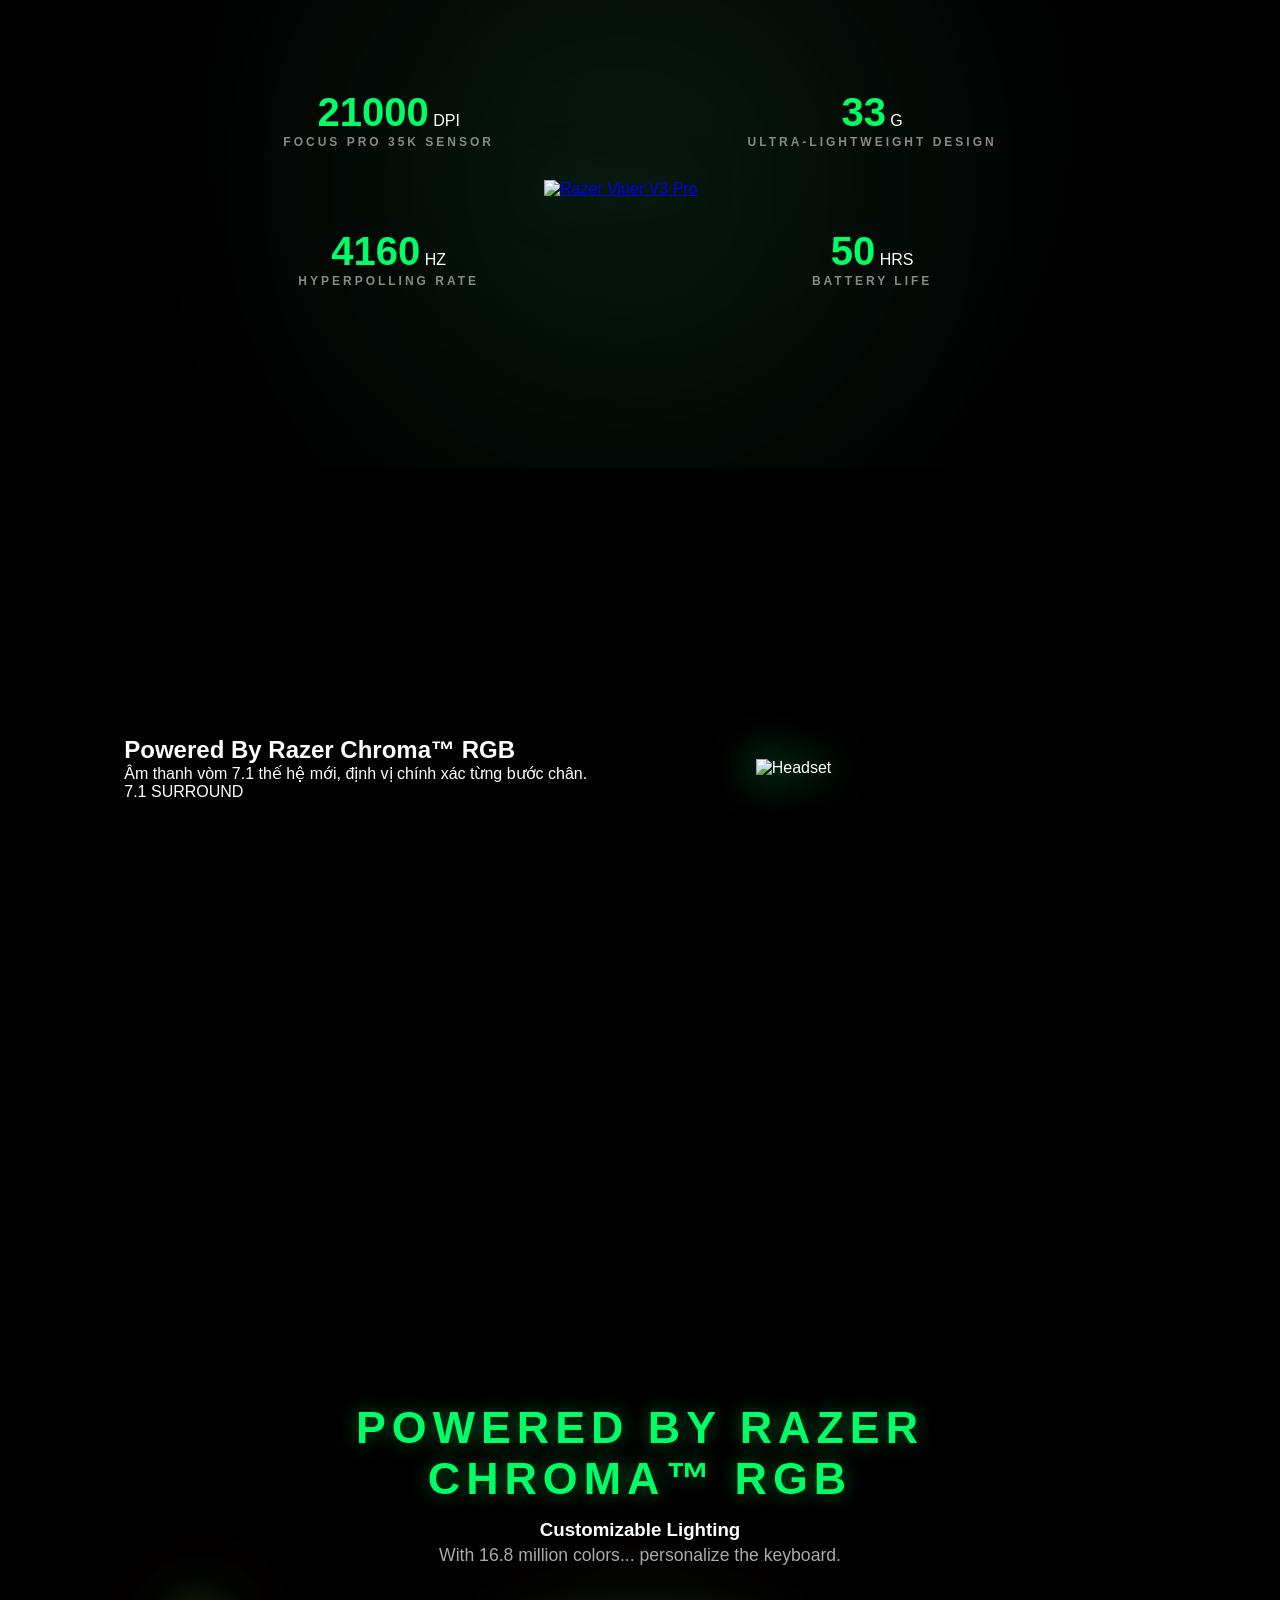
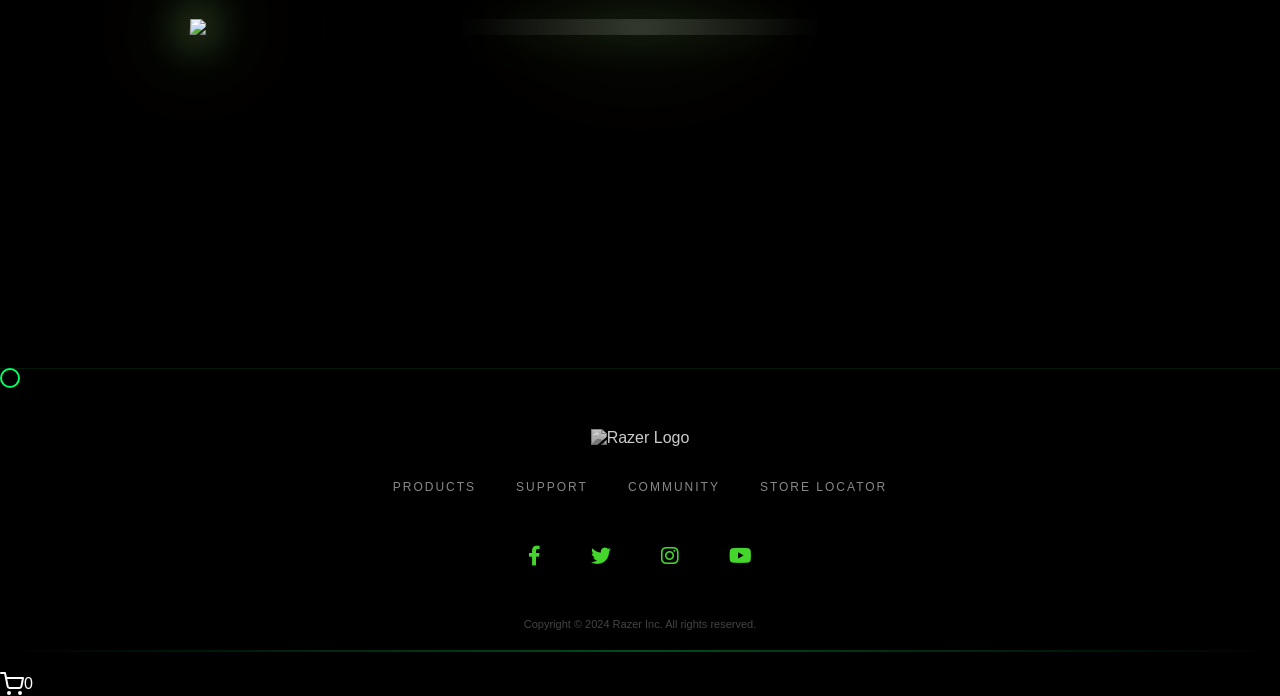
==== commit 1290b58a: "Update index.html" ====
--- a/index.html
+++ b/index.html
@@ -15,7 +15,7 @@
   <body>
     <header class="navbar">
       <div class="logo">
-        <img src="img/RAZFF.png" alt="Razer Logo" />
+        <img src="RAZFF.png" alt="Razer Logo" />
       </div>
       <nav class="nav-container">
         <ul id="menu">
